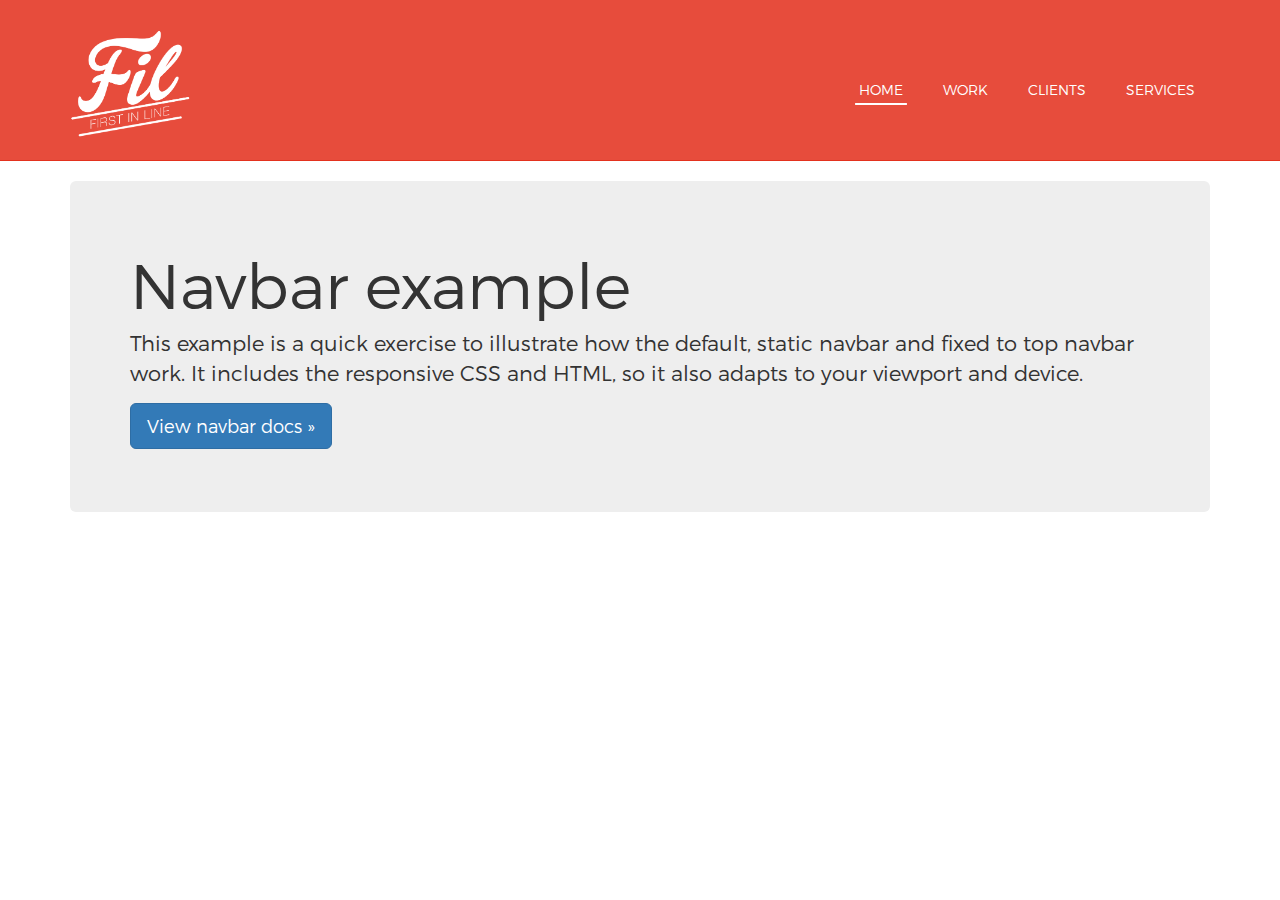
==== www/index.html @ a99e1343 "my first commit" ====
<!DOCTYPE html>
<html lang="en">
  <head>
    <meta charset="utf-8">
    <meta http-equiv="X-UA-Compatible" content="IE=edge">
    <meta name="viewport" content="width=device-width, initial-scale=1">
    <!-- The above 3 meta tags *must* come first in the head; any other head content must come *after* these tags -->
    <meta name="FILCO - First In Line Co, a Motion Graphics digital agency in Atlanta, GA specializing in 3D, video editing, and more." content="">
    <meta name="author" content="First In Line">
    <link rel="icon" href="../../favicon.ico">
    <link rel="stylesheet" href="assets/stylesheets/filco.css" />

    <title>My Filco</title>

    <!-- Bootstrap core CSS -->
    <link href="assets/stylesheets/bootstrap.css" rel="stylesheet">

    <!-- IE10 viewport hack for Surface/desktop Windows 8 bug -->
    <link href="assets/stylesheets/ie10-viewport-bug-workaround.css" rel="stylesheet">

    <!-- HTML5 shim and Respond.js for IE8 support of HTML5 elements and media queries -->
    <!--[if lt IE 9]>
      <script src="https://oss.maxcdn.com/html5shiv/3.7.2/html5shiv.min.js"></script>
      <script src="https://oss.maxcdn.com/respond/1.4.2/respond.min.js"></script>
    <![endif]-->
  </head>

  <body>

    

      <!-- Static navbar -->
      <nav class="navbar navbar-default navbar-static-top">
        <div class="container">
          <div class="navbar-header">
            <button type="button" class="navbar-toggle collapsed" data-toggle="collapse" data-target="#navbar" aria-expanded="false" aria-controls="navbar">
              <span class="sr-only">Toggle navigation</span>
              <span class="icon-bar"></span>
              <span class="icon-bar"></span>
              <span class="icon-bar"></span>
            </button>
            <a class="navbar-brand" href="#">
              <img class="navbar-brand-img" src="assets/images/fil-logo-retina.png" alt="First In Line Logo"/>
            </a>
          </div>
          <div id="navbar" class="navbar-collapse navbar-right padding-top-navbar-right collapse">
            <ul class="nav navbar-nav">
              <li class="active"><a href="#">Home</a></li>
              <li><a href="#">WORK</a></li>
              <li><a href="#">Clients</a></li>
              <li><a href="#">Services</a></li>
            </ul>
          </div>
        </div>
      </nav>

     
      <nav class="navbar navbar-default navbar-fixed-top">
        <div class="container">
          <div class="navbar-header">
            <button type="button" class="navbar-toggle collapsed" data-toggle="collapse" data-target="#navbar2" aria-expanded="false" aria-controls="navbar2">
              <span class="sr-only">Toggle navigation</span>
              <span class="icon-bar"></span>
              <span class="icon-bar"></span>
              <span class="icon-bar"></span>
            </button>
            <a class="navbar-brand" href="#">
              <img class="navbar-brand-img" src="assets/images/fil-logo-fixed.png" alt="First In Line Logo" />
            </a>
          </div>
          <div id="navbar2" class="navbar-collapse navbar-right padding-top-navbar-right-30 collapse">
            <ul class="nav navbar-nav">
              <li class="active"><a href="#">Home</a></li>
              <li><a href="#">Work</a></li>
              <li><a href="#">Clients</a></li>
              <li><a href="#">Services</a></li>
            </ul>
          </div>
        </div> 
      </nav>
    <div class="container">
      <!-- Main component for a primary marketing message or call to action -->
      <div class="jumbotron">
        <h1>Navbar example</h1>
        <p>This example is a quick exercise to illustrate how the default, static navbar and fixed to top navbar work. It includes the responsive CSS and HTML, so it also adapts to your viewport and device.</p>
        <p>
          <a class="btn btn-lg btn-primary" href="../../components/#navbar" role="button">View navbar docs &raquo;</a>
        </p>
      </div>

    </div> <!-- /container -->


    <!-- Bootstrap core JavaScript
    ================================================== -->
    <!-- Placed at the end of the document so the pages load faster -->
    <script src="https://ajax.googleapis.com/ajax/libs/jquery/1.11.3/jquery.min.js"></script>
    <script>window.jQuery || document.write('<script src="assets/js/vendor/jquery.min.js"><\/script>')</script>
    <script src="assets/javascripts/bootstrap.min.js"></script>
    <!-- IE10 viewport hack for Surface/desktop Windows 8 bug -->
    <script src="assets/javascripts/ie10-viewport-bug-workaround.js"></script>

    <script src="assets/javascripts/filco.js"></script>
  </body>
</html>
---- www/assets/stylesheets/filco.css ----
/************************************************** FONTS **************************************************/

@font-face {
	font-family:'Montserrat';
	src:url('../fonts/montserrat/Montserrat-Regular.otf');
}

@font-face {
	font-family:'Montserrat-light';
	src:url('../fonts/montserrat/Montserrat-Light.otf');
}


/************************************************** NAVBARS **************************************************/
.navbar-brand-img{
	max-width: 120px;
}

@media (min-width: 768px){
	.padding-top-navbar-right{
		padding-top: 50px;
	}

	.navbar-fixed-top .navbar-nav > li >  a{
		padding-top: 15px;
	}

	.navbar .navbar-nav > li > a{
		padding-bottom: 5px;
	}

	.navbar .navbar-nav > li{
		margin-left: 10px;
	}
	.navbar-nav a:before, .navbar-nav .active a:before{

	  content: "";
	  position: absolute;
	  width: 100%;
	  height: 2px;
	  bottom: 0;
	  left: 0;
	  background-color: #fff;
	  visibility: hidden;
	  -webkit-transform: scaleX(0);
	  transform: scaleX(0);
	  -webkit-transition: all 0.3s ease-in-out 0s;
	  transition: all 0.3s ease-in-out 0s;

	}

	.navbar-nav a:hover:before, .navbar-nav .active a:before{
	  visibility: visible;
	  -webkit-transform: scaleX(.7);
	  transform: scaleX(.7);
	}
}

.navbar{
	text-transform: uppercase;
	font-size: 14px;
}

.navbar.navbar-fixed-top{
	height:50px;
	min-height: 50px;
}

.navbar.navbar-fixed-top .navbar-toggle{
	margin-top: 8px;
	margin-bottom: 0;
}

.navbar.navbar-fixed-top .navbar-brand img{
	max-height: 35px;
}

.navbar.navbar-fixed-top .navbar-brand{
	padding-top: 10px;
	height: 50px;
}

.navbar.navbar-fixed-top .navbar-collapse{
	//background: #e74c3c;
	//background: rgba(231,76,60,.4);
}

@media (max-width: 768px){

	.navbar.navbar-fixed-top .navbar-collapse li:hover{
		background: #c24134;
	}

	#navbar2{
	background: rgba(202, 41, 24, 0.9);
}

}

nav.navbar-fixed-top{
	top: -60px;
	background: rgba(202, 41, 24, 0.9);
}
---- www/assets/stylesheets/ie10-viewport-bug-workaround.css ----
/*!
 * IE10 viewport hack for Surface/desktop Windows 8 bug
 * Copyright 2014-2015 Twitter, Inc.
 * Licensed under MIT (https://github.com/twbs/bootstrap/blob/master/LICENSE)
 */

/*
 * See the Getting Started docs for more information:
 * http://getbootstrap.com/getting-started/#support-ie10-width
 */
@-webkit-viewport { width: device-width; }
@-moz-viewport    { width: device-width; }
@-ms-viewport     { width: device-width; }
@-o-viewport      { width: device-width; }
@viewport         { width: device-width; }
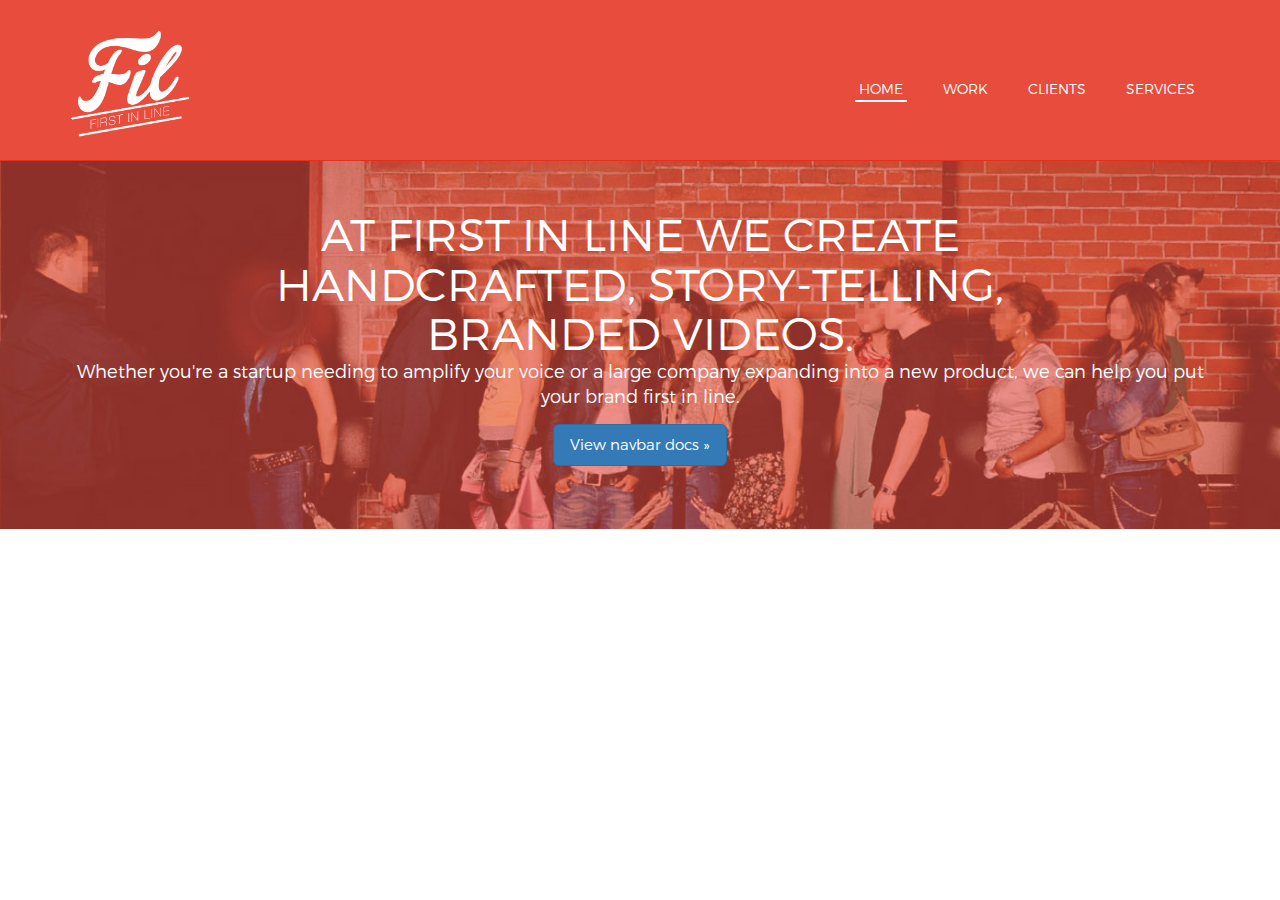
==== commit 1f9916e7: "header css styles" ====
--- a/www/index.html
+++ b/www/index.html
@@ -78,17 +78,19 @@
           </div>
         </div> 
       </nav>
-    <div class="container">
+
       <!-- Main component for a primary marketing message or call to action -->
-      <div class="jumbotron">
-        <h1>Navbar example</h1>
-        <p>This example is a quick exercise to illustrate how the default, static navbar and fixed to top navbar work. It includes the responsive CSS and HTML, so it also adapts to your viewport and device.</p>
-        <p>
-          <a class="btn btn-lg btn-primary" href="../../components/#navbar" role="button">View navbar docs &raquo;</a>
-        </p>
+      <div class="jumbotron" id="jumbotron">
+        <div class="container">
+          <h1>At First In Line we create handcrafted, story-telling, branded videos.</h1>
+          <p>Whether you're a startup needing to amplify your voice or a large company expanding into a new product, we can help you put your brand first in line.</p>
+          <p>
+            <a class="btn btn-lg btn-primary" href="../../components/#navbar" role="button">View navbar docs &raquo;</a>
+          </p>
+        </div>  
       </div>
 
-    </div> <!-- /container -->
+
 
 
     <!-- Bootstrap core JavaScript
--- a/www/assets/stylesheets/filco.css
+++ b/www/assets/stylesheets/filco.css
@@ -59,6 +59,7 @@
 .navbar{
 	text-transform: uppercase;
 	font-size: 14px;
+	margin-bottom: 0!important;
 }
 
 .navbar.navbar-fixed-top{
@@ -85,6 +86,23 @@
 	//background: rgba(231,76,60,.4);
 }
 
+.jumbotron{
+	background: url('../images/header-background2.jpg');
+	background-repeat: no-repeat;
+	background-size: cover;
+	background-position: 20% center;
+	color: #fff;
+	text-align: center;
+}
+
+#jumbotron h1{
+	font-size: 45px;
+	text-align: center;
+	width: 75%;
+	margin: 0 auto;
+	text-transform: uppercase;
+}
+
 @media (max-width: 768px){
 
 	.navbar.navbar-fixed-top .navbar-collapse li:hover{
@@ -92,10 +110,36 @@
 	}
 
 	#navbar2{
-	background: rgba(202, 41, 24, 0.9);
+		background: rgba(202, 41, 24, 0.9);
+	}
+
+	.jumbotron{
+		background: url('../images/header-background2.jpg');
+		background-repeat: no-repeat;
+		background-size: cover;
+		background-position: 20% center;
+		color: #fff;
+		text-align: center;
+	}
+
+	#jumbotron h1{
+		font-size: 30px;
+		text-align: center;
+		width: 75%;
+		margin: 0 auto;
+		text-transform: uppercase;
+	}
+
 }
 
+@media (max-width: 536px){
+
+	#jumbotron p{
+		display: none;
+	}
+
 }
+
 
 nav.navbar-fixed-top{
 	top: -60px;
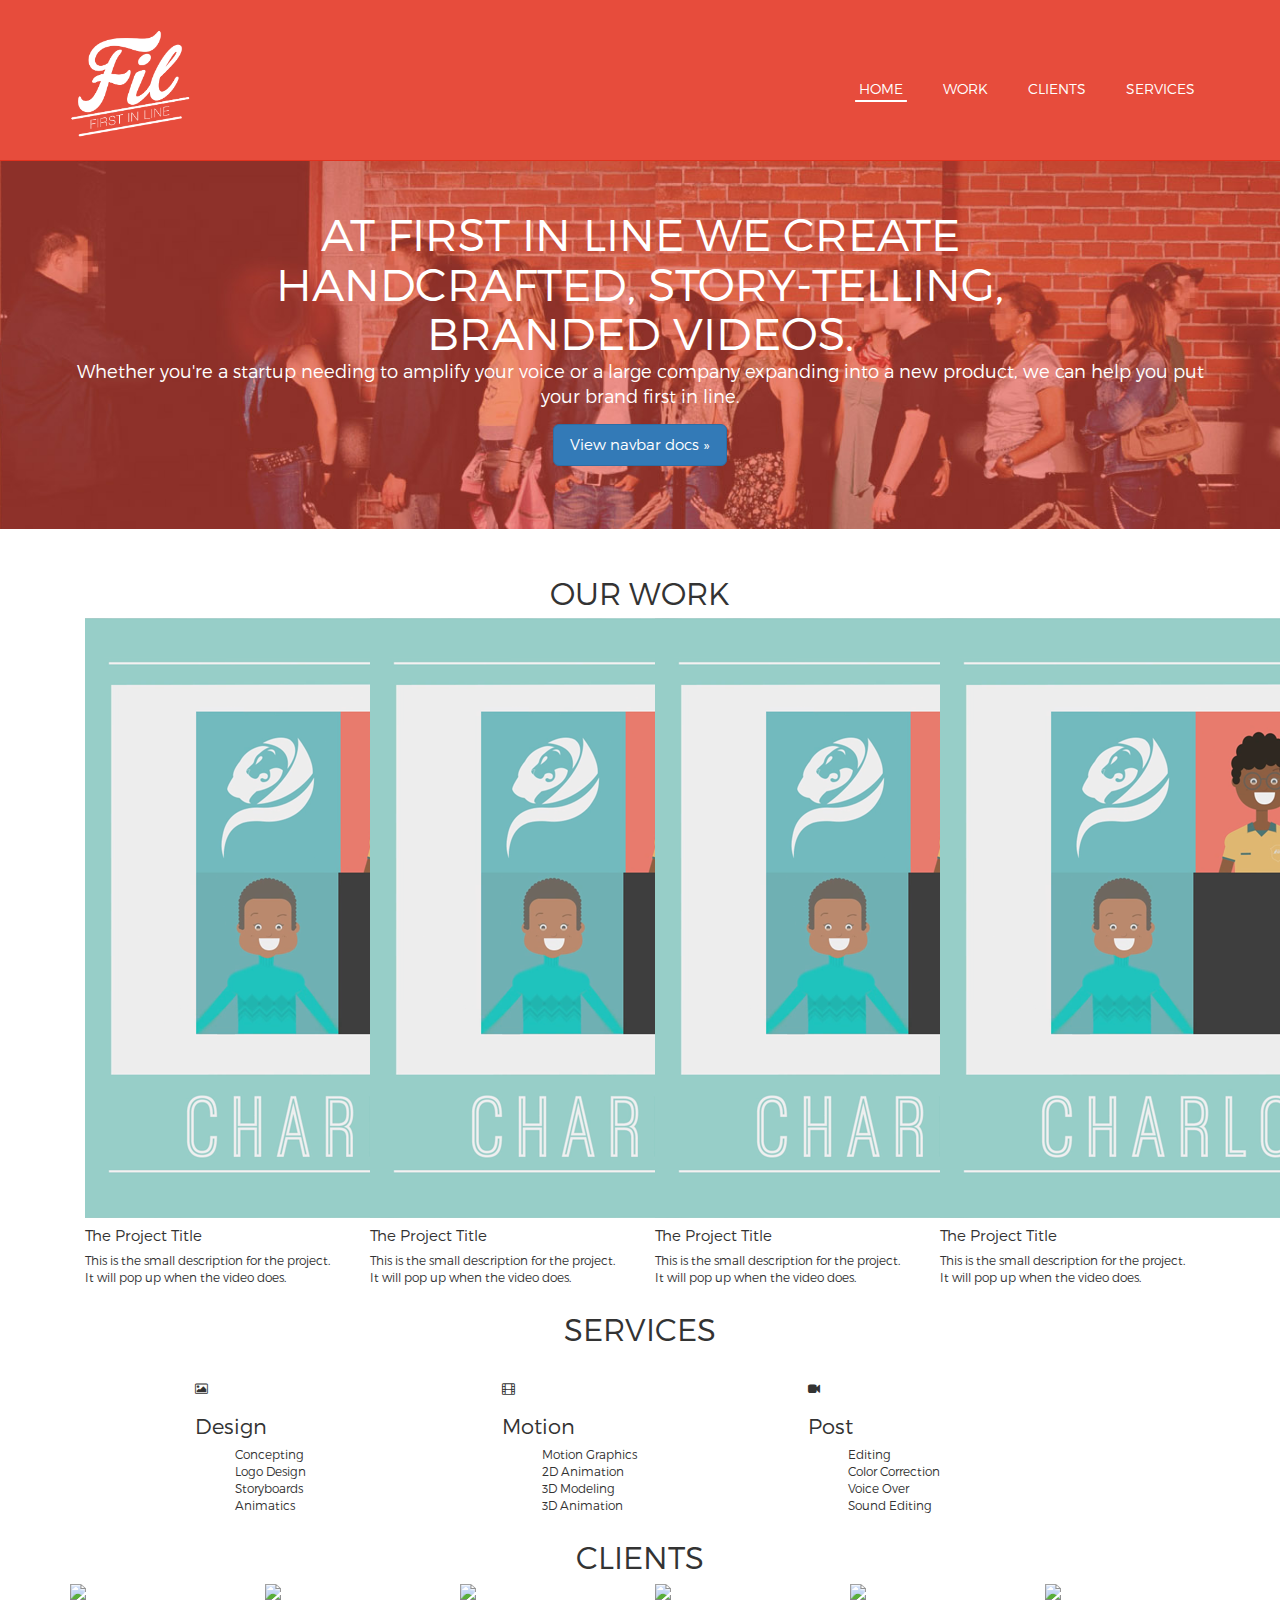
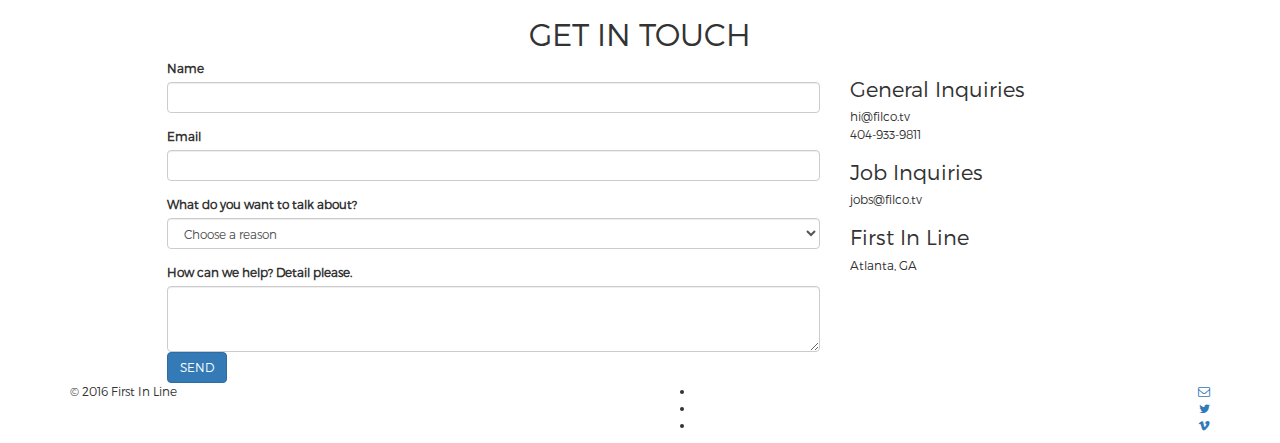
==== commit 30f83043: "finalized changes" ====
--- a/www/index.html
+++ b/www/index.html
@@ -8,12 +8,16 @@
     <meta name="FILCO - First In Line Co, a Motion Graphics digital agency in Atlanta, GA specializing in 3D, video editing, and more." content="">
     <meta name="author" content="First In Line">
     <link rel="icon" href="../../favicon.ico">
-    <link rel="stylesheet" href="assets/stylesheets/filco.css" />
+    <link href='https://fonts.googleapis.com/css?family=Open+Sans:400,300' rel='stylesheet' type='text/css'>
+   
+    <link rel="stylesheet" href="https://maxcdn.bootstrapcdn.com/font-awesome/4.5.0/css/font-awesome.min.css">
 
     <title>My Filco</title>
 
     <!-- Bootstrap core CSS -->
     <link href="assets/stylesheets/bootstrap.css" rel="stylesheet">
+
+     <link rel="stylesheet" href="assets/stylesheets/filco.css" />
 
     <!-- IE10 viewport hack for Surface/desktop Windows 8 bug -->
     <link href="assets/stylesheets/ie10-viewport-bug-workaround.css" rel="stylesheet">
@@ -28,7 +32,7 @@
   <body>
 
     
-
+    <header>
       <!-- Static navbar -->
       <nav class="navbar navbar-default navbar-static-top">
         <div class="container">
@@ -78,7 +82,9 @@
           </div>
         </div> 
       </nav>
-
+    </header>
+
+    <div class="main">
       <!-- Main component for a primary marketing message or call to action -->
       <div class="jumbotron" id="jumbotron">
         <div class="container">
@@ -89,6 +95,282 @@
           </p>
         </div>  
       </div>
+
+
+      <!-- portfolio -->
+      <section id="portfolio">
+        <div class="container">
+          <div class="row  text-center">
+            <h1>OUR WORK</h1>
+          </div>
+        
+          <div class="work no-gutter">
+            
+            <div class="item col-xs-12 col-sm-6 col-md-4 col-lg-3" data-toggle="modal" data-target="#workModal">
+              <a href="#">
+                <img src="assets/images/portpic.png" />
+              </a>
+              <div class="item-info">
+                <h4>The Project Title</h4>
+                <p>This is the small description for the project. It will pop up when the video does.</p>
+              </div> 
+            </div> 
+
+            <div class="item col-xs-12 col-sm-6 col-md-4 col-lg-3">
+              <a href="#">
+                <img src="assets/images/portpic.png" />
+              </a>
+              <div class="item-info">
+                <h4>The Project Title</h4>
+                <p>This is the small description for the project. It will pop up when the video does.</p>
+              </div> 
+            </div>  
+
+            <div class="item col-xs-12 col-sm-6 col-md-4 col-lg-3">
+              <a href="#">
+                <img src="assets/images/portpic.png" />
+              </a>
+              <div class="item-info">
+                <h4>The Project Title</h4>
+                <p>This is the small description for the project. It will pop up when the video does.</p>
+              </div> 
+            </div>  
+
+            <div class="item col-xs-12 col-sm-6 col-md-4 col-lg-3">
+              <a href="#">
+                <img src="assets/images/portpic.png" />
+              </a>
+              <div class="item-info">
+                <h4>The Project Title</h4>
+                <p>This is the small description for the project. It will pop up when the video does.</p>
+              </div> 
+            </div>                          
+        
+          </div> 
+        </div>  
+
+      </section>  
+
+
+      <!-- services -->
+      <section id="services">
+        <div class="container">
+          <div class="row  text-center">
+            <h1>SERVICES</h1>
+          </div>
+
+          <div class="col-lg-offset-1 col-lg-10 col-sm-12">
+
+            <div class="col-sm-4 col-xs-12">
+              <div class="service">
+                <p class="service-image m-animated">
+                  <img src="http://www.filco.tv/wp-content/uploads/2016/01/pencils2.jpg" alt="">
+                </p>
+                <div class="service-ico">
+                  <i class="fa fa-picture-o"></i>
+                </div> 
+                <div class="service-content">
+                  <h3>Design</h3>
+                  <ul style="list-style:none;">
+                  <li>Concepting</li>
+                  <li>Logo Design</li>
+                  <li>Storyboards</li>
+                  <li>Animatics&nbsp;</li>
+                  </ul>
+                </div>
+              </div>
+            </div>
+
+            <div class="col-sm-4 col-xs-12">
+              <div class="service">
+                <p class="service-image m-animated">
+                  <img src="http://www.filco.tv/wp-content/uploads/2016/01/picjumbo.com_HNCK6173.jpg" alt="">
+                </p>
+                <div class="service-ico">
+                  <i class="fa fa-film"></i>
+                </div>
+                <div class="service-content">
+                  <h3>Motion</h3>
+                    <ul style="list-style:none;">
+                    <li>Motion Graphics</li>
+                    <li>2D Animation</li>
+                    <li>3D Modeling</li>
+                    <li>3D Animation</li>
+                    </ul>
+                </div>
+              </div>
+            </div>
+
+            <div class="col-sm-4 col-xs-12">
+              <div class="service">
+                <p class="service-image m-animated">
+                  <img src="http://www.filco.tv/wp-content/uploads/2016/01/picjumbo.com_HNCK5096.jpg" alt="">
+                </p>
+                <div class="service-ico">
+                  <i class="fa fa-video-camera"></i>
+                </div>
+                <div class="service-content">
+                  <h3>Post</h3>
+                    <ul style="list-style:none;">
+                    <li>Editing</li>
+                    <li>Color Correction</li>
+                    <li>Voice Over</li>
+                    <li>Sound Editing</li>
+                    </ul>
+                </div>
+              </div>
+            </div>
+
+          </div>  
+        </div>
+      </section>   
+            <!-- services -->
+      <section id="clients">
+        <div class="container">
+          <div class="row  text-center">
+            <h1>CLIENTS</h1>
+          </div>
+
+          <div class="row">
+            <div class="logo col-lg-2 col-sm-4 col-xs-4">
+              <img src="http://www.filco.tv/wp-content/uploads/2016/01/cl8.png" />
+            </div>
+            <div class="logo col-lg-2 col-sm-4 col-xs-4">
+              <img src="http://www.filco.tv/wp-content/uploads/2016/01/cl8.png" />
+            </div>
+            <div class="logo col-lg-2 col-sm-4 col-xs-4">
+              <img src="http://www.filco.tv/wp-content/uploads/2016/01/cl8.png" />
+            </div>
+            <div class="logo col-lg-2 col-sm-4 col-xs-4">
+              <img src="http://www.filco.tv/wp-content/uploads/2016/01/cl8.png" />
+            </div>
+            <div class="logo col-lg-2 col-sm-4 col-xs-4">
+              <img src="http://www.filco.tv/wp-content/uploads/2016/01/cl8.png" />
+            </div>
+            <div class="logo col-lg-2 col-sm-4 col-xs-4">
+              <img src="http://www.filco.tv/wp-content/uploads/2016/01/cl8.png" />
+            </div>
+          </div> 
+
+        </div>
+      </section>
+
+
+    <section id="contact">
+
+        <div class="container">
+            <div class="row  text-center">
+                <h1>GET IN TOUCH</h1>
+            </div>
+
+            <div class="row">
+            
+                <div class="col-sm-offset-1 col-sm-7 col-xs-12">
+                    <form>                  
+                    <div class="form-group">
+                        <label for="contact-name">Name</label>
+                        <input type="text" class="form-control" id="contact-name" placeholder="">
+                    </div>
+
+                    <div class="form-group">
+                        <label for="contact-email">Email</label>
+                        <input type="email" class="form-control" id="contact-email" placeholder="">
+                    </div>
+
+                    <div class="form-group">
+                        <label for="contact-reason">What do you want to talk about?</label>
+                        <select class="form-control">
+                            <option>Choose a reason</option>
+                            <option value="work">Want to work with us.</option>
+                            <option value="career">Wamt to work for us.</option>
+                            <option value="question">Have a question.</option>
+                            <option value="else">Something else.</option>
+                        </select>
+                    </div>
+
+                    <div class="form-details">
+                        <label for="contact-details">How can we help? Detail please.</label>
+                        <textarea class="form-control" rows="3" id="contact-details"></textarea>
+                    </div>
+                    <button type="submit" class="btn btn-primary">SEND</button>
+                    </form>
+                </div>
+
+                <div class="col-sm-4 contact-info">
+                    <div class="contact-txt">
+                      <h3>General Inquiries</h3>
+                      <p>hi@filco.tv<br/>404-933-9811</p>
+                    </div>
+                    <div class="contact-txt">  
+                      <h3>Job Inquiries</h3>
+                      <p>jobs@filco.tv</p>
+                    </div>
+                    <div class="contact-txt">  
+                      <h3>First In Line</h3>
+                      <p>Atlanta, GA</p>
+                    </div.
+
+                </div>
+
+            </div>
+        </div>
+
+    </section>
+  </div><!-- end of main -->
+      <!-- FOOTER : begin -->
+  <footer>
+        <div class="container">
+
+            <div class="row">
+              <div class="col-xs-5 col-sm-6">
+            
+                                  <!-- FOOTER TEXT : begin -->
+                  <div class="footer-text">
+                    <p>© 2016 First In Line</p>
+                  </div>
+              <!-- FOOTER TEXT : end -->
+              
+              </div>
+              <div class="col-xs-7 col-sm-6" style="text-align: right;">
+          
+              
+                                                    <!-- FOOTER SOCIAL : begin -->
+                <ul class="footer-social">
+                                                
+                                                            
+                      <li><a href="mailto:hi@filco.tv" target="_blank">
+                            <i class="fa fa-envelope-o"></i>
+                          </a>
+                      </li>
+
+                                                  
+                      
+                      <li>
+                        <a href="https://twitter.com/FilcoTv" target="_blank">
+                            <i class="fa fa-twitter"></i>
+                         </a>
+                       </li>
+
+                                                  
+                      
+                      <li>
+                        <a href="https://vimeo.com/user47558293" target="_blank">
+                          <i class="fa fa-vimeo"></i>
+                        </a>
+                      </li>
+
+
+                </ul>
+                <!-- FOOTER SOCIAL : end -->
+                
+              
+            </div>
+
+          </div>
+          
+        </div><!-- end container -->
+      </footer>
+      <!-- FOOTER : end -->
 
 
 
@@ -103,5 +385,36 @@
     <script src="assets/javascripts/ie10-viewport-bug-workaround.js"></script>
 
     <script src="assets/javascripts/filco.js"></script>
+
+
+    <div class="modal fade" id="workModal" tabindex="-1" role="dialog" aria-labelledby="exampleModalLabel">
+      <div class="modal-dialog modal-lg" role="document">
+        <div class="modal-content no-curve">
+          <div class="modal-header">
+            <h1>Project title</h1>
+
+            <div class="modal-actions">
+                <button class="modal-btn btn-prev" type="button">
+                    <i class="fa fa-chevron-left"></i>
+                </button>
+
+                <button class="modal-btn btn-next" type="button">
+                    <i class="fa fa-chevron-right"></i>
+                </button>  
+                <button type="button" class="modal-btn" data-dismiss="modal" aria-label="Close"><span aria-hidden="true">&times;</span></button>
+            </div>    
+            
+          </div>
+          <div class="modal-body">
+             <style>.embed-container { position: relative; padding-bottom: 56.25%; height: 0; overflow: hidden; max-width: 100%; } .embed-container iframe, .embed-container object, .embed-container embed { position: absolute; top: 0; left: 0; width: 100%; height: 100%; }</style><div class='embed-container'><iframe src='https://player.vimeo.com/video/150978196' frameborder='0' webkitAllowFullScreen mozallowfullscreen allowFullScreen></iframe></div>
+          </div>
+          <div class="modal-footer">
+            <p>the video description will be here</p>
+          </div>
+        </div>
+      </div>
+    </div>
+
+
   </body>
 </html>